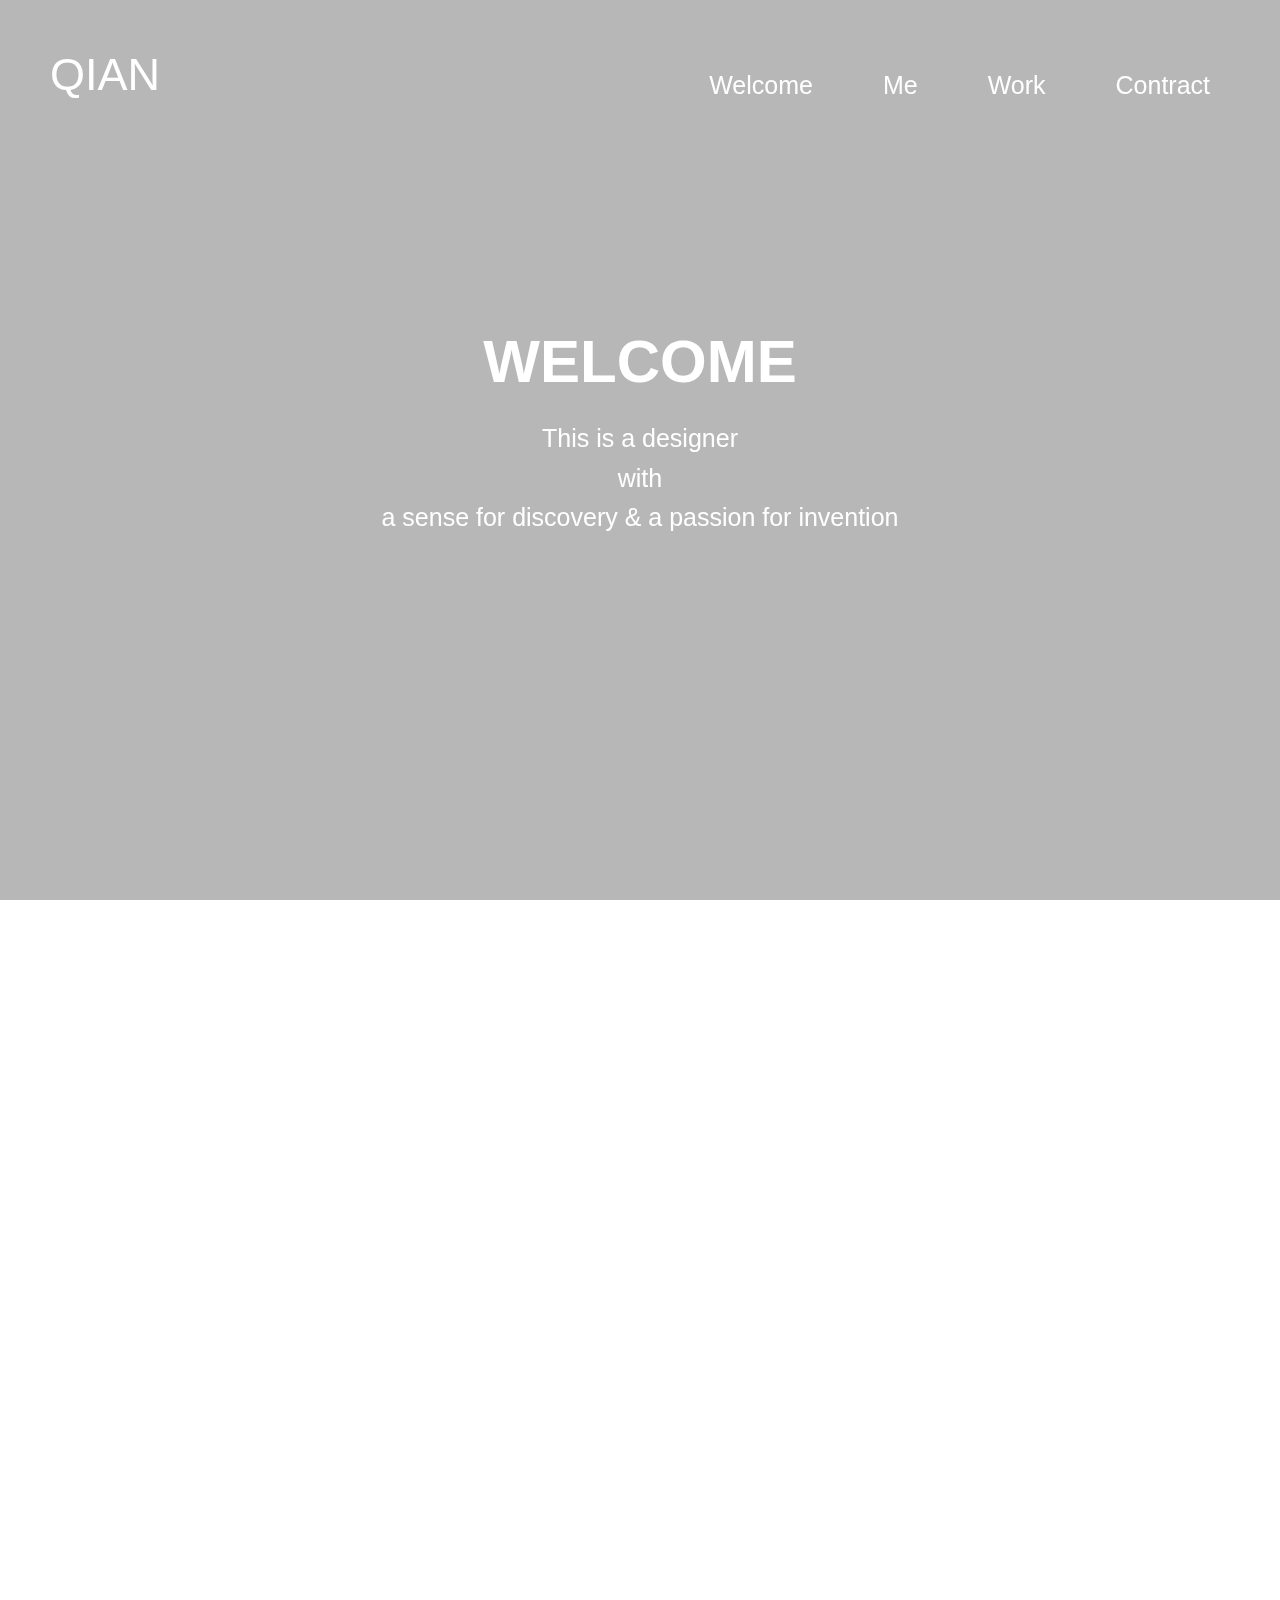
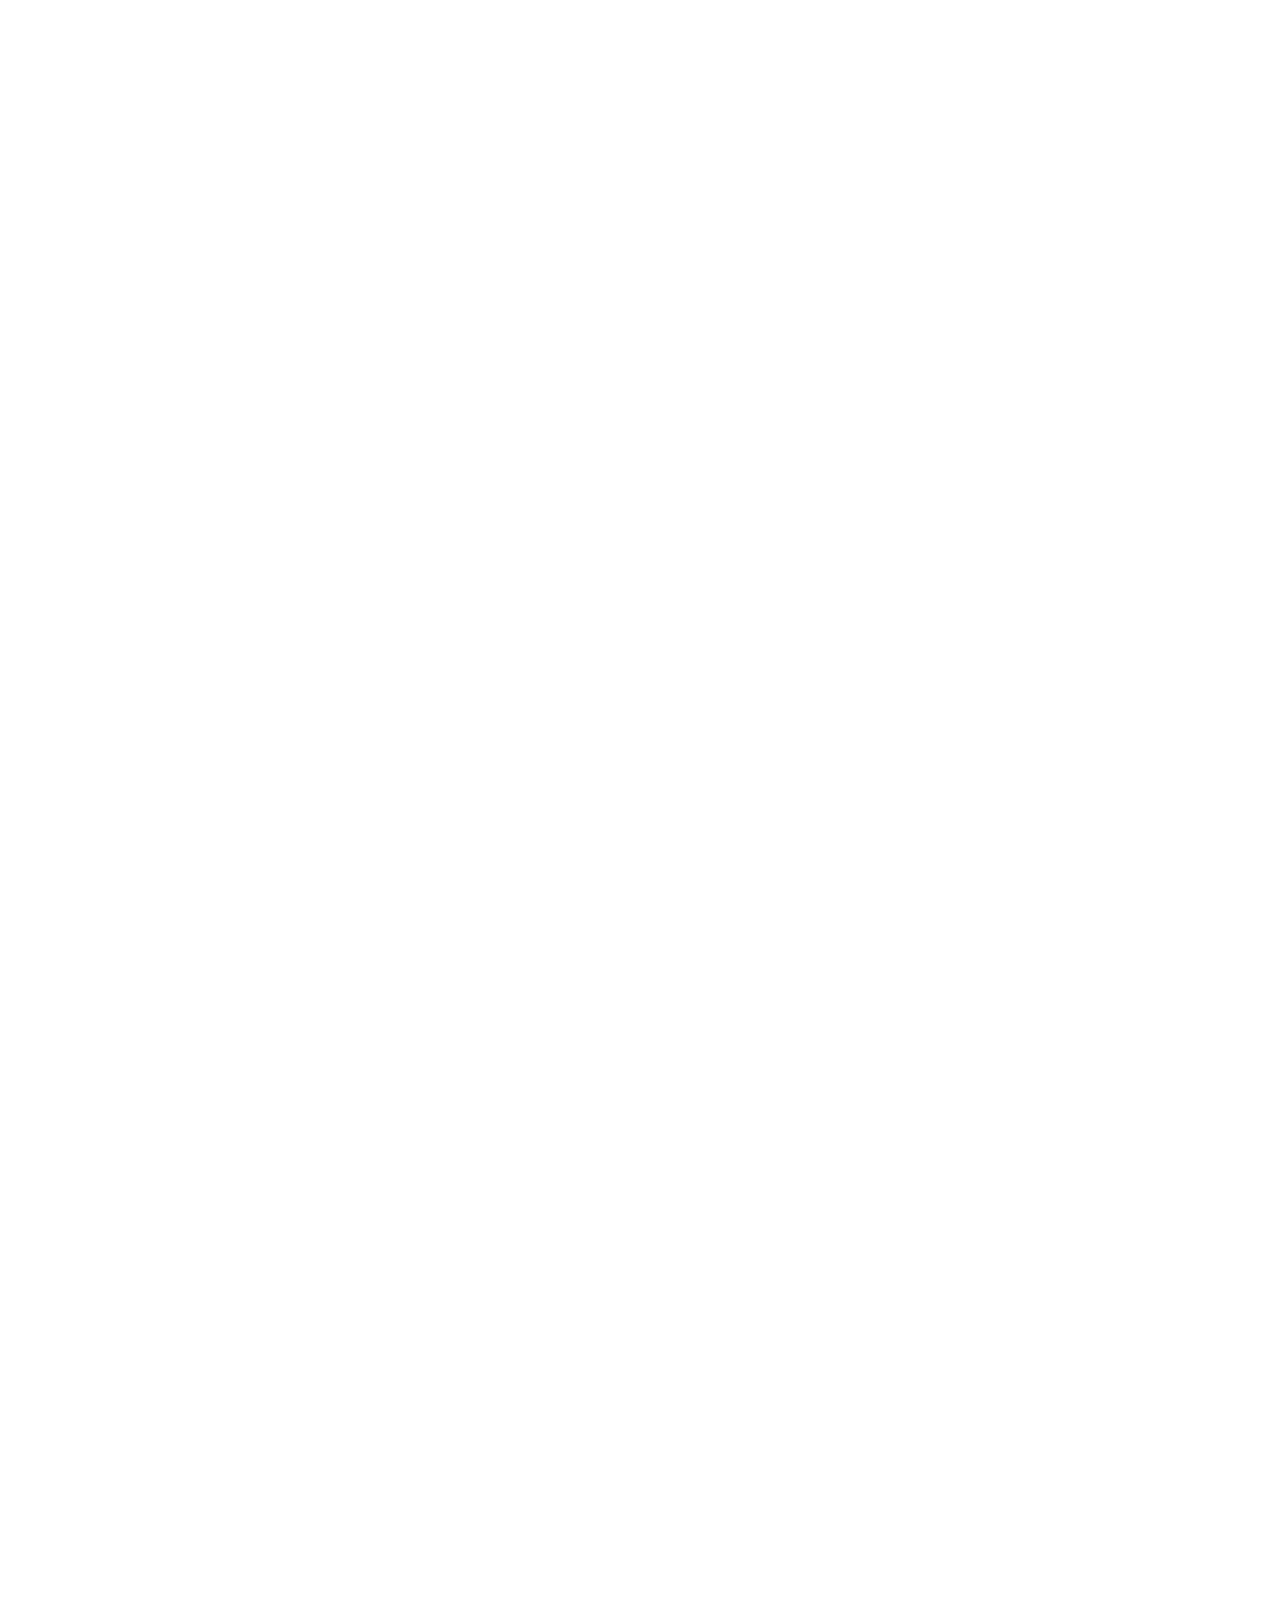
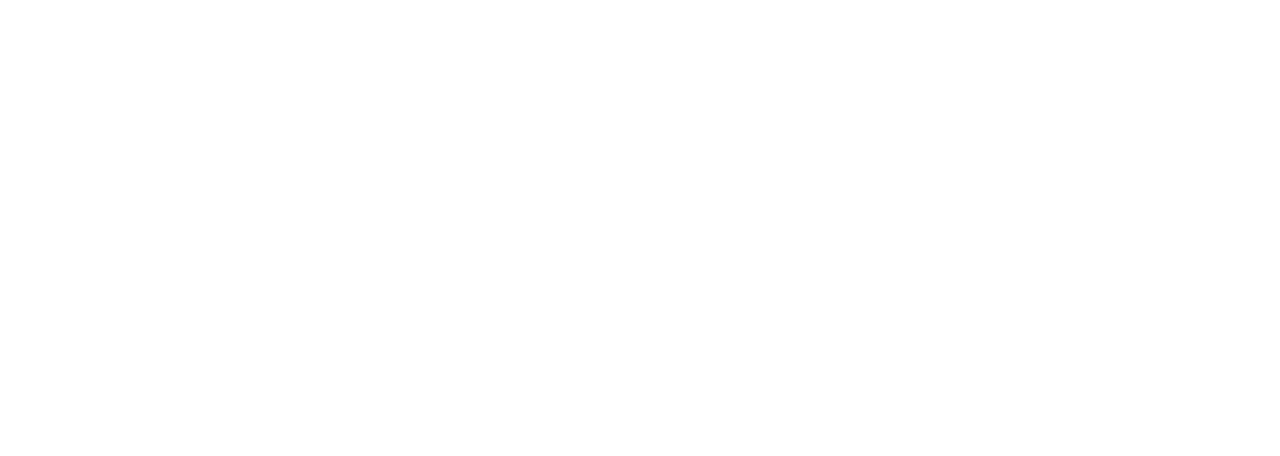
==== index.html @ e3dc4f3d "init" ====
<!DOCTYPE html>
<html>
  <head>
    <meta charset="utf-8" />
    <meta
      name="viewport"
      content="width=device-width, initial-scale=1, maximum-scale=1, minimum-scale=1, user-scalable=no"
    />
    <link rel="stylesheet" href="/umi.af2ab5d7.css" />
    <script>
      window.routerBase = "/";
    </script>
    <script>
      //! umi version: 3.0.12
    </script>
  </head>
  <body>
    <div id="root"></div>

    <script src="/umi.6d277f3b.js"></script>
  </body>
</html>
---- umi.af2ab5d7.css ----
body,html{width:100%;height:100%}input::-ms-clear,input::-ms-reveal{display:none}*,:after,:before{box-sizing:border-box}html{font-family:sans-serif;line-height:1.15;-webkit-text-size-adjust:100%;-ms-text-size-adjust:100%;-ms-overflow-style:scrollbar;-webkit-tap-highlight-color:rgba(0,0,0,0)}@-ms-viewport{width:device-width}article,aside,dialog,figcaption,figure,footer,header,hgroup,main,nav,section{display:block}body{margin:0;color:rgba(0,0,0,.65);font-size:14px;font-family:-apple-system,BlinkMacSystemFont,"Segoe UI",Roboto,"Helvetica Neue",Arial,"Noto Sans",sans-serif,"Apple Color Emoji","Segoe UI Emoji","Segoe UI Symbol","Noto Color Emoji";font-variant:tabular-nums;line-height:1.5715;background-color:#fff;font-feature-settings:"tnum","tnum"}[tabindex="-1"]:focus{outline:none!important}hr{box-sizing:content-box;height:0;overflow:visible}h1,h2,h3,h4,h5,h6{margin-top:0;margin-bottom:.5em;color:rgba(0,0,0,.85);font-weight:500}p{margin-top:0;margin-bottom:1em}abbr[data-original-title],abbr[title]{text-decoration:underline;-webkit-text-decoration:underline dotted;text-decoration:underline dotted;border-bottom:0;cursor:help}address{margin-bottom:1em;font-style:normal;line-height:inherit}input[type=number],input[type=password],input[type=text],textarea{-webkit-appearance:none}dl,ol,ul{margin-top:0;margin-bottom:1em}ol ol,ol ul,ul ol,ul ul{margin-bottom:0}dt{font-weight:500}dd{margin-bottom:.5em;margin-left:0}blockquote{margin:0 0 1em}dfn{font-style:italic}b,strong{font-weight:bolder}small{font-size:80%}sub,sup{position:relative;font-size:75%;line-height:0;vertical-align:baseline}sub{bottom:-.25em}sup{top:-.5em}a{color:#1890ff;text-decoration:none;background-color:transparent;outline:none;cursor:pointer;transition:color .3s;-webkit-text-decoration-skip:objects}a:hover{color:#40a9ff}a:active{color:#096dd9}a:active,a:hover{text-decoration:none;outline:0}a[disabled]{color:rgba(0,0,0,.25);cursor:not-allowed;pointer-events:none}code,kbd,pre,samp{font-size:1em;font-family:"SFMono-Regular",Consolas,"Liberation Mono",Menlo,Courier,monospace}pre{margin-top:0;margin-bottom:1em;overflow:auto}figure{margin:0 0 1em}img{vertical-align:middle;border-style:none}svg:not(:root){overflow:hidden}[role=button],a,area,button,input:not([type=range]),label,select,summary,textarea{touch-action:manipulation}table{border-collapse:collapse}caption{padding-top:.75em;padding-bottom:.3em;color:rgba(0,0,0,.45);text-align:left;caption-side:bottom}th{text-align:inherit}button,input,optgroup,select,textarea{margin:0;color:inherit;font-size:inherit;font-family:inherit;line-height:inherit}button,input{overflow:visible}button,select{text-transform:none}[type=reset],[type=submit],button,html [type=button]{-webkit-appearance:button}[type=button]::-moz-focus-inner,[type=reset]::-moz-focus-inner,[type=submit]::-moz-focus-inner,button::-moz-focus-inner{padding:0;border-style:none}input[type=checkbox],input[type=radio]{box-sizing:border-box;padding:0}input[type=date],input[type=datetime-local],input[type=month],input[type=time]{-webkit-appearance:listbox}textarea{overflow:auto;resize:vertical}fieldset{min-width:0;margin:0;padding:0;border:0}legend{display:block;width:100%;max-width:100%;margin-bottom:.5em;padding:0;color:inherit;font-size:1.5em;line-height:inherit;white-space:normal}progress{vertical-align:baseline}[type=number]::-webkit-inner-spin-button,[type=number]::-webkit-outer-spin-button{height:auto}[type=search]{outline-offset:-2px;-webkit-appearance:none}[type=search]::-webkit-search-cancel-button,[type=search]::-webkit-search-decoration{-webkit-appearance:none}::-webkit-file-upload-button{font:inherit;-webkit-appearance:button}output{display:inline-block}summary{display:list-item}template{display:none}[hidden]{display:none!important}mark{padding:.2em;background-color:#feffe6}::selection{color:#fff;background:#1890ff}.clearfix:before{display:table;content:""}.clearfix:after{display:table;clear:both;content:""}.anticon{display:inline-block;color:inherit;font-style:normal;line-height:0;text-align:center;text-transform:none;vertical-align:-.125em;text-rendering:optimizeLegibility;-webkit-font-smoothing:antialiased;-moz-osx-font-smoothing:grayscale}.anticon>*{line-height:1}.anticon svg{display:inline-block}.anticon:before{display:none}.anticon .anticon-icon{display:block}.anticon[tabindex]{cursor:pointer}.anticon-spin:before{display:inline-block;animation:loadingCircle 1s linear infinite}.anticon-spin{display:inline-block;animation:loadingCircle 1s linear infinite}.fade-appear,.fade-enter{animation-duration:.2s;animation-fill-mode:both;animation-play-state:paused}.fade-leave{animation-duration:.2s;animation-fill-mode:both;animation-play-state:paused}.fade-appear.fade-appear-active,.fade-enter.fade-enter-active{animation-name:antFadeIn;animation-play-state:running}.fade-leave.fade-leave-active{animation-name:antFadeOut;animation-play-state:running;pointer-events:none}.fade-appear,.fade-enter{opacity:0;animation-timing-function:linear}.fade-leave{animation-timing-function:linear}@keyframes antFadeIn{0%{opacity:0}to{opacity:1}}@keyframes antFadeOut{0%{opacity:1}to{opacity:0}}.move-up-appear,.move-up-enter{animation-duration:.2s;animation-fill-mode:both;animation-play-state:paused}.move-up-leave{animation-duration:.2s;animation-fill-mode:both;animation-play-state:paused}.move-up-appear.move-up-appear-active,.move-up-enter.move-up-enter-active{animation-name:antMoveUpIn;animation-play-state:running}.move-up-leave.move-up-leave-active{animation-name:antMoveUpOut;animation-play-state:running;pointer-events:none}.move-up-appear,.move-up-enter{opacity:0;animation-timing-function:cubic-bezier(.08,.82,.17,1)}.move-up-leave{animation-timing-function:cubic-bezier(.6,.04,.98,.34)}.move-down-appear,.move-down-enter{animation-duration:.2s;animation-fill-mode:both;animation-play-state:paused}.move-down-leave{animation-duration:.2s;animation-fill-mode:both;animation-play-state:paused}.move-down-appear.move-down-appear-active,.move-down-enter.move-down-enter-active{animation-name:antMoveDownIn;animation-play-state:running}.move-down-leave.move-down-leave-active{animation-name:antMoveDownOut;animation-play-state:running;pointer-events:none}.move-down-appear,.move-down-enter{opacity:0;animation-timing-function:cubic-bezier(.08,.82,.17,1)}.move-down-leave{animation-timing-function:cubic-bezier(.6,.04,.98,.34)}.move-left-appear,.move-left-enter{animation-duration:.2s;animation-fill-mode:both;animation-play-state:paused}.move-left-leave{animation-duration:.2s;animation-fill-mode:both;animation-play-state:paused}.move-left-appear.move-left-appear-active,.move-left-enter.move-left-enter-active{animation-name:antMoveLeftIn;animation-play-state:running}.move-left-leave.move-left-leave-active{animation-name:antMoveLeftOut;animation-play-state:running;pointer-events:none}.move-left-appear,.move-left-enter{opacity:0;animation-timing-function:cubic-bezier(.08,.82,.17,1)}.move-left-leave{animation-timing-function:cubic-bezier(.6,.04,.98,.34)}.move-right-appear,.move-right-enter{animation-duration:.2s;animation-fill-mode:both;animation-play-state:paused}.move-right-leave{animation-duration:.2s;animation-fill-mode:both;animation-play-state:paused}.move-right-appear.move-right-appear-active,.move-right-enter.move-right-enter-active{animation-name:antMoveRightIn;animation-play-state:running}.move-right-leave.move-right-leave-active{animation-name:antMoveRightOut;animation-play-state:running;pointer-events:none}.move-right-appear,.move-right-enter{opacity:0;animation-timing-function:cubic-bezier(.08,.82,.17,1)}.move-right-leave{animation-timing-function:cubic-bezier(.6,.04,.98,.34)}@keyframes antMoveDownIn{0%{transform:translateY(100%);transform-origin:0 0;opacity:0}to{transform:translateY(0);transform-origin:0 0;opacity:1}}@keyframes antMoveDownOut{0%{transform:translateY(0);transform-origin:0 0;opacity:1}to{transform:translateY(100%);transform-origin:0 0;opacity:0}}@keyframes antMoveLeftIn{0%{transform:translateX(-100%);transform-origin:0 0;opacity:0}to{transform:translateX(0);transform-origin:0 0;opacity:1}}@keyframes antMoveLeftOut{0%{transform:translateX(0);transform-origin:0 0;opacity:1}to{transform:translateX(-100%);transform-origin:0 0;opacity:0}}@keyframes antMoveRightIn{0%{transform:translateX(100%);transform-origin:0 0;opacity:0}to{transform:translateX(0);transform-origin:0 0;opacity:1}}@keyframes antMoveRightOut{0%{transform:translateX(0);transform-origin:0 0;opacity:1}to{transform:translateX(100%);transform-origin:0 0;opacity:0}}@keyframes antMoveUpIn{0%{transform:translateY(-100%);transform-origin:0 0;opacity:0}to{transform:translateY(0);transform-origin:0 0;opacity:1}}@keyframes antMoveUpOut{0%{transform:translateY(0);transform-origin:0 0;opacity:1}to{transform:translateY(-100%);transform-origin:0 0;opacity:0}}@keyframes loadingCircle{to{transform:rotate(1turn)}}[ant-click-animating-without-extra-node=true],[ant-click-animating=true]{position:relative}html{--antd-wave-shadow-color:#1890ff}.ant-click-animating-node,[ant-click-animating-without-extra-node=true]:after{position:absolute;top:0;right:0;bottom:0;left:0;display:block;border-radius:inherit;box-shadow:0 0 0 0 #1890ff;box-shadow:0 0 0 0 var(--antd-wave-shadow-color);opacity:.2;animation:fadeEffect 2s cubic-bezier(.08,.82,.17,1),waveEffect .4s cubic-bezier(.08,.82,.17,1);animation-fill-mode:forwards;content:"";pointer-events:none}@keyframes waveEffect{to{box-shadow:0 0 0 #1890ff;box-shadow:0 0 0 6px #1890ff;box-shadow:0 0 0 6px var(--antd-wave-shadow-color)}}@keyframes fadeEffect{to{opacity:0}}.slide-up-appear,.slide-up-enter{animation-duration:.2s;animation-fill-mode:both;animation-play-state:paused}.slide-up-leave{animation-duration:.2s;animation-fill-mode:both;animation-play-state:paused}.slide-up-appear.slide-up-appear-active,.slide-up-enter.slide-up-enter-active{animation-name:antSlideUpIn;animation-play-state:running}.slide-up-leave.slide-up-leave-active{animation-name:antSlideUpOut;animation-play-state:running;pointer-events:none}.slide-up-appear,.slide-up-enter{opacity:0;animation-timing-function:cubic-bezier(.23,1,.32,1)}.slide-up-leave{animation-timing-function:cubic-bezier(.755,.05,.855,.06)}.slide-down-appear,.slide-down-enter{animation-duration:.2s;animation-fill-mode:both;animation-play-state:paused}.slide-down-leave{animation-duration:.2s;animation-fill-mode:both;animation-play-state:paused}.slide-down-appear.slide-down-appear-active,.slide-down-enter.slide-down-enter-active{animation-name:antSlideDownIn;animation-play-state:running}.slide-down-leave.slide-down-leave-active{animation-name:antSlideDownOut;animation-play-state:running;pointer-events:none}.slide-down-appear,.slide-down-enter{opacity:0;animation-timing-function:cubic-bezier(.23,1,.32,1)}.slide-down-leave{animation-timing-function:cubic-bezier(.755,.05,.855,.06)}.slide-left-appear,.slide-left-enter{animation-duration:.2s;animation-fill-mode:both;animation-play-state:paused}.slide-left-leave{animation-duration:.2s;animation-fill-mode:both;animation-play-state:paused}.slide-left-appear.slide-left-appear-active,.slide-left-enter.slide-left-enter-active{animation-name:antSlideLeftIn;animation-play-state:running}.slide-left-leave.slide-left-leave-active{animation-name:antSlideLeftOut;animation-play-state:running;pointer-events:none}.slide-left-appear,.slide-left-enter{opacity:0;animation-timing-function:cubic-bezier(.23,1,.32,1)}.slide-left-leave{animation-timing-function:cubic-bezier(.755,.05,.855,.06)}.slide-right-appear,.slide-right-enter{animation-duration:.2s;animation-fill-mode:both;animation-play-state:paused}.slide-right-leave{animation-duration:.2s;animation-fill-mode:both;animation-play-state:paused}.slide-right-appear.slide-right-appear-active,.slide-right-enter.slide-right-enter-active{animation-name:antSlideRightIn;animation-play-state:running}.slide-right-leave.slide-right-leave-active{animation-name:antSlideRightOut;animation-play-state:running;pointer-events:none}.slide-right-appear,.slide-right-enter{opacity:0;animation-timing-function:cubic-bezier(.23,1,.32,1)}.slide-right-leave{animation-timing-function:cubic-bezier(.755,.05,.855,.06)}@keyframes antSlideUpIn{0%{transform:scaleY(.8);transform-origin:0 0;opacity:0}to{transform:scaleY(1);transform-origin:0 0;opacity:1}}@keyframes antSlideUpOut{0%{transform:scaleY(1);transform-origin:0 0;opacity:1}to{transform:scaleY(.8);transform-origin:0 0;opacity:0}}@keyframes antSlideDownIn{0%{transform:scaleY(.8);transform-origin:100% 100%;opacity:0}to{transform:scaleY(1);transform-origin:100% 100%;opacity:1}}@keyframes antSlideDownOut{0%{transform:scaleY(1);transform-origin:100% 100%;opacity:1}to{transform:scaleY(.8);transform-origin:100% 100%;opacity:0}}@keyframes antSlideLeftIn{0%{transform:scaleX(.8);transform-origin:0 0;opacity:0}to{transform:scaleX(1);transform-origin:0 0;opacity:1}}@keyframes antSlideLeftOut{0%{transform:scaleX(1);transform-origin:0 0;opacity:1}to{transform:scaleX(.8);transform-origin:0 0;opacity:0}}@keyframes antSlideRightIn{0%{transform:scaleX(.8);transform-origin:100% 0;opacity:0}to{transform:scaleX(1);transform-origin:100% 0;opacity:1}}@keyframes antSlideRightOut{0%{transform:scaleX(1);transform-origin:100% 0;opacity:1}to{transform:scaleX(.8);transform-origin:100% 0;opacity:0}}.zoom-appear,.zoom-enter{animation-duration:.2s;animation-fill-mode:both;animation-play-state:paused}.zoom-leave{animation-duration:.2s;animation-fill-mode:both;animation-play-state:paused}.zoom-appear.zoom-appear-active,.zoom-enter.zoom-enter-active{animation-name:antZoomIn;animation-play-state:running}.zoom-leave.zoom-leave-active{animation-name:antZoomOut;animation-play-state:running;pointer-events:none}.zoom-appear,.zoom-enter{transform:scale(0);opacity:0;animation-timing-function:cubic-bezier(.08,.82,.17,1)}.zoom-leave{animation-timing-function:cubic-bezier(.78,.14,.15,.86)}.zoom-big-appear,.zoom-big-enter{animation-duration:.2s;animation-fill-mode:both;animation-play-state:paused}.zoom-big-leave{animation-duration:.2s;animation-fill-mode:both;animation-play-state:paused}.zoom-big-appear.zoom-big-appear-active,.zoom-big-enter.zoom-big-enter-active{animation-name:antZoomBigIn;animation-play-state:running}.zoom-big-leave.zoom-big-leave-active{animation-name:antZoomBigOut;animation-play-state:running;pointer-events:none}.zoom-big-appear,.zoom-big-enter{transform:scale(0);opacity:0;animation-timing-function:cubic-bezier(.08,.82,.17,1)}.zoom-big-leave{animation-timing-function:cubic-bezier(.78,.14,.15,.86)}.zoom-big-fast-appear,.zoom-big-fast-enter{animation-duration:.1s;animation-fill-mode:both;animation-play-state:paused}.zoom-big-fast-leave{animation-duration:.1s;animation-fill-mode:both;animation-play-state:paused}.zoom-big-fast-appear.zoom-big-fast-appear-active,.zoom-big-fast-enter.zoom-big-fast-enter-active{animation-name:antZoomBigIn;animation-play-state:running}.zoom-big-fast-leave.zoom-big-fast-leave-active{animation-name:antZoomBigOut;animation-play-state:running;pointer-events:none}.zoom-big-fast-appear,.zoom-big-fast-enter{transform:scale(0);opacity:0;animation-timing-function:cubic-bezier(.08,.82,.17,1)}.zoom-big-fast-leave{animation-timing-function:cubic-bezier(.78,.14,.15,.86)}.zoom-up-appear,.zoom-up-enter{animation-duration:.2s;animation-fill-mode:both;animation-play-state:paused}.zoom-up-leave{animation-duration:.2s;animation-fill-mode:both;animation-play-state:paused}.zoom-up-appear.zoom-up-appear-active,.zoom-up-enter.zoom-up-enter-active{animation-name:antZoomUpIn;animation-play-state:running}.zoom-up-leave.zoom-up-leave-active{animation-name:antZoomUpOut;animation-play-state:running;pointer-events:none}.zoom-up-appear,.zoom-up-enter{transform:scale(0);opacity:0;animation-timing-function:cubic-bezier(.08,.82,.17,1)}.zoom-up-leave{animation-timing-function:cubic-bezier(.78,.14,.15,.86)}.zoom-down-appear,.zoom-down-enter{animation-duration:.2s;animation-fill-mode:both;animation-play-state:paused}.zoom-down-leave{animation-duration:.2s;animation-fill-mode:both;animation-play-state:paused}.zoom-down-appear.zoom-down-appear-active,.zoom-down-enter.zoom-down-enter-active{animation-name:antZoomDownIn;animation-play-state:running}.zoom-down-leave.zoom-down-leave-active{animation-name:antZoomDownOut;animation-play-state:running;pointer-events:none}.zoom-down-appear,.zoom-down-enter{transform:scale(0);opacity:0;animation-timing-function:cubic-bezier(.08,.82,.17,1)}.zoom-down-leave{animation-timing-function:cubic-bezier(.78,.14,.15,.86)}.zoom-left-appear,.zoom-left-enter{animation-duration:.2s;animation-fill-mode:both;animation-play-state:paused}.zoom-left-leave{animation-duration:.2s;animation-fill-mode:both;animation-play-state:paused}.zoom-left-appear.zoom-left-appear-active,.zoom-left-enter.zoom-left-enter-active{animation-name:antZoomLeftIn;animation-play-state:running}.zoom-left-leave.zoom-left-leave-active{animation-name:antZoomLeftOut;animation-play-state:running;pointer-events:none}.zoom-left-appear,.zoom-left-enter{transform:scale(0);opacity:0;animation-timing-function:cubic-bezier(.08,.82,.17,1)}.zoom-left-leave{animation-timing-function:cubic-bezier(.78,.14,.15,.86)}.zoom-right-appear,.zoom-right-enter{animation-duration:.2s;animation-fill-mode:both;animation-play-state:paused}.zoom-right-leave{animation-duration:.2s;animation-fill-mode:both;animation-play-state:paused}.zoom-right-appear.zoom-right-appear-active,.zoom-right-enter.zoom-right-enter-active{animation-name:antZoomRightIn;animation-play-state:running}.zoom-right-leave.zoom-right-leave-active{animation-name:antZoomRightOut;animation-play-state:running;pointer-events:none}.zoom-right-appear,.zoom-right-enter{transform:scale(0);opacity:0;animation-timing-function:cubic-bezier(.08,.82,.17,1)}.zoom-right-leave{animation-timing-function:cubic-bezier(.78,.14,.15,.86)}@keyframes antZoomIn{0%{transform:scale(.2);opacity:0}to{transform:scale(1);opacity:1}}@keyframes antZoomOut{0%{transform:scale(1)}to{transform:scale(.2);opacity:0}}@keyframes antZoomBigIn{0%{transform:scale(.8);opacity:0}to{transform:scale(1);opacity:1}}@keyframes antZoomBigOut{0%{transform:scale(1)}to{transform:scale(.8);opacity:0}}@keyframes antZoomUpIn{0%{transform:scale(.8);transform-origin:50% 0;opacity:0}to{transform:scale(1);transform-origin:50% 0}}@keyframes antZoomUpOut{0%{transform:scale(1);transform-origin:50% 0}to{transform:scale(.8);transform-origin:50% 0;opacity:0}}@keyframes antZoomLeftIn{0%{transform:scale(.8);transform-origin:0 50%;opacity:0}to{transform:scale(1);transform-origin:0 50%}}@keyframes antZoomLeftOut{0%{transform:scale(1);transform-origin:0 50%}to{transform:scale(.8);transform-origin:0 50%;opacity:0}}@keyframes antZoomRightIn{0%{transform:scale(.8);transform-origin:100% 50%;opacity:0}to{transform:scale(1);transform-origin:100% 50%}}@keyframes antZoomRightOut{0%{transform:scale(1);transform-origin:100% 50%}to{transform:scale(.8);transform-origin:100% 50%;opacity:0}}@keyframes antZoomDownIn{0%{transform:scale(.8);transform-origin:50% 100%;opacity:0}to{transform:scale(1);transform-origin:50% 100%}}@keyframes antZoomDownOut{0%{transform:scale(1);transform-origin:50% 100%}to{transform:scale(.8);transform-origin:50% 100%;opacity:0}}.ant-motion-collapse-legacy{overflow:hidden}.ant-motion-collapse-legacy-active{transition:height .15s cubic-bezier(.645,.045,.355,1),opacity .15s cubic-bezier(.645,.045,.355,1)!important}.ant-motion-collapse{overflow:hidden;transition:height .15s cubic-bezier(.645,.045,.355,1),opacity .15s cubic-bezier(.645,.045,.355,1)!important}.ant-notification{box-sizing:border-box;padding:0;color:rgba(0,0,0,.65);font-size:14px;font-variant:tabular-nums;line-height:1.5715;list-style:none;font-feature-settings:"tnum","tnum";position:fixed;z-index:1010;width:384px;max-width:calc(100vw - 32px);margin:0 24px 0 0}.ant-notification-bottomLeft,.ant-notification-topLeft{margin-right:0;margin-left:24px}.ant-notification-bottomLeft .ant-notification-fade-appear.ant-notification-fade-appear-active,.ant-notification-bottomLeft .ant-notification-fade-enter.ant-notification-fade-enter-active,.ant-notification-topLeft .ant-notification-fade-appear.ant-notification-fade-appear-active,.ant-notification-topLeft .ant-notification-fade-enter.ant-notification-fade-enter-active{animation-name:NotificationLeftFadeIn}.ant-notification-close-icon{font-size:14px;cursor:pointer}.ant-notification-hook-holder,.ant-notification-notice{position:relative;margin-bottom:16px;overflow:hidden;background:#fff;border-radius:2px;box-shadow:0 3px 6px -4px rgba(0,0,0,.12),0 6px 16px 0 rgba(0,0,0,.08),0 9px 28px 8px rgba(0,0,0,.05)}.ant-notification-hook-holder>.ant-notification-notice{margin-bottom:0;box-shadow:none}.ant-notification-notice{padding:16px 24px;line-height:1.5715}.ant-notification-notice-message{display:inline-block;margin-bottom:8px;color:rgba(0,0,0,.85);font-size:16px;line-height:24px}.ant-notification-notice-message-single-line-auto-margin{display:block;width:calc(264px - 100%);max-width:4px;background-color:transparent;pointer-events:none}.ant-notification-notice-message-single-line-auto-margin:before{display:block;content:""}.ant-notification-notice-description{font-size:14px}.ant-notification-notice-closable .ant-notification-notice-message{padding-right:24px}.ant-notification-notice-with-icon .ant-notification-notice-message{margin-bottom:4px;margin-left:48px;font-size:16px}.ant-notification-notice-with-icon .ant-notification-notice-description{margin-left:48px;font-size:14px}.ant-notification-notice-icon{position:absolute;margin-left:4px;font-size:24px;line-height:24px}.anticon.ant-notification-notice-icon-success{color:#52c41a}.anticon.ant-notification-notice-icon-info{color:#1890ff}.anticon.ant-notification-notice-icon-warning{color:#faad14}.anticon.ant-notification-notice-icon-error{color:#ff4d4f}.ant-notification-notice-close{position:absolute;top:16px;right:22px;color:rgba(0,0,0,.45);outline:none}.ant-notification-notice-close:hover{color:rgba(0,0,0,.67)}.ant-notification-notice-btn{float:right;margin-top:16px}.ant-notification .notification-fade-effect{animation-duration:.24s;animation-timing-function:cubic-bezier(.645,.045,.355,1);animation-fill-mode:both}.ant-notification-fade-appear,.ant-notification-fade-enter{opacity:0;animation-duration:.24s;animation-timing-function:cubic-bezier(.645,.045,.355,1);animation-fill-mode:both;animation-play-state:paused}.ant-notification-fade-leave{animation-duration:.24s;animation-timing-function:cubic-bezier(.645,.045,.355,1);animation-fill-mode:both;animation-duration:.2s;animation-play-state:paused}.ant-notification-fade-appear.ant-notification-fade-appear-active,.ant-notification-fade-enter.ant-notification-fade-enter-active{animation-name:NotificationFadeIn;animation-play-state:running}.ant-notification-fade-leave.ant-notification-fade-leave-active{animation-name:NotificationFadeOut;animation-play-state:running}@keyframes NotificationFadeIn{0%{left:384px;opacity:0}to{left:0;opacity:1}}@keyframes NotificationLeftFadeIn{0%{right:384px;opacity:0}to{right:0;opacity:1}}@keyframes NotificationFadeOut{0%{max-height:150px;margin-bottom:16px;padding-top:16px 24px;padding-bottom:16px 24px;opacity:1}to{max-height:0;margin-bottom:0;padding-top:0;padding-bottom:0;opacity:0}}.ant-message{box-sizing:border-box;margin:0;padding:0;color:rgba(0,0,0,.65);font-size:14px;font-variant:tabular-nums;line-height:1.5715;list-style:none;font-feature-settings:"tnum","tnum";position:fixed;top:16px;left:0;z-index:1010;width:100%;pointer-events:none}.ant-message-notice{padding:8px;text-align:center}.ant-message-notice:first-child{margin-top:-8px}.ant-message-notice-content{display:inline-block;padding:10px 16px;background:#fff;border-radius:2px;box-shadow:0 3px 6px -4px rgba(0,0,0,.12),0 6px 16px 0 rgba(0,0,0,.08),0 9px 28px 8px rgba(0,0,0,.05);pointer-events:all}.ant-message-success .anticon{color:#52c41a}.ant-message-error .anticon{color:#ff4d4f}.ant-message-warning .anticon{color:#faad14}.ant-message-info .anticon,.ant-message-loading .anticon{color:#1890ff}.ant-message .anticon{position:relative;top:1px;margin-right:8px;font-size:16px}.ant-message-notice.move-up-leave.move-up-leave-active{animation-name:MessageMoveOut;animation-duration:.3s}@keyframes MessageMoveOut{0%{max-height:150px;padding:8px;opacity:1}to{max-height:0;padding:0;opacity:0}}p{margin:0}ul{list-style:none}h1{color:inherit}.clear_float:after{display:block;width:0;height:0;padding:0;border:none;outline:none;margin:0;clear:both;content:""}.fl{float:left}.fr{float:right}.pr{position:relative}#root .fp-tableCell{display:block;vertical-align:unset}.loading_container___3vHnZ{position:fixed;left:50%;top:50%;margin:-51px 0 0 -99px;width:198px;height:102px;padding:10px;text-align:center;color:#fff;background-color:rgba(0,0,0,.2);border-radius:5px}
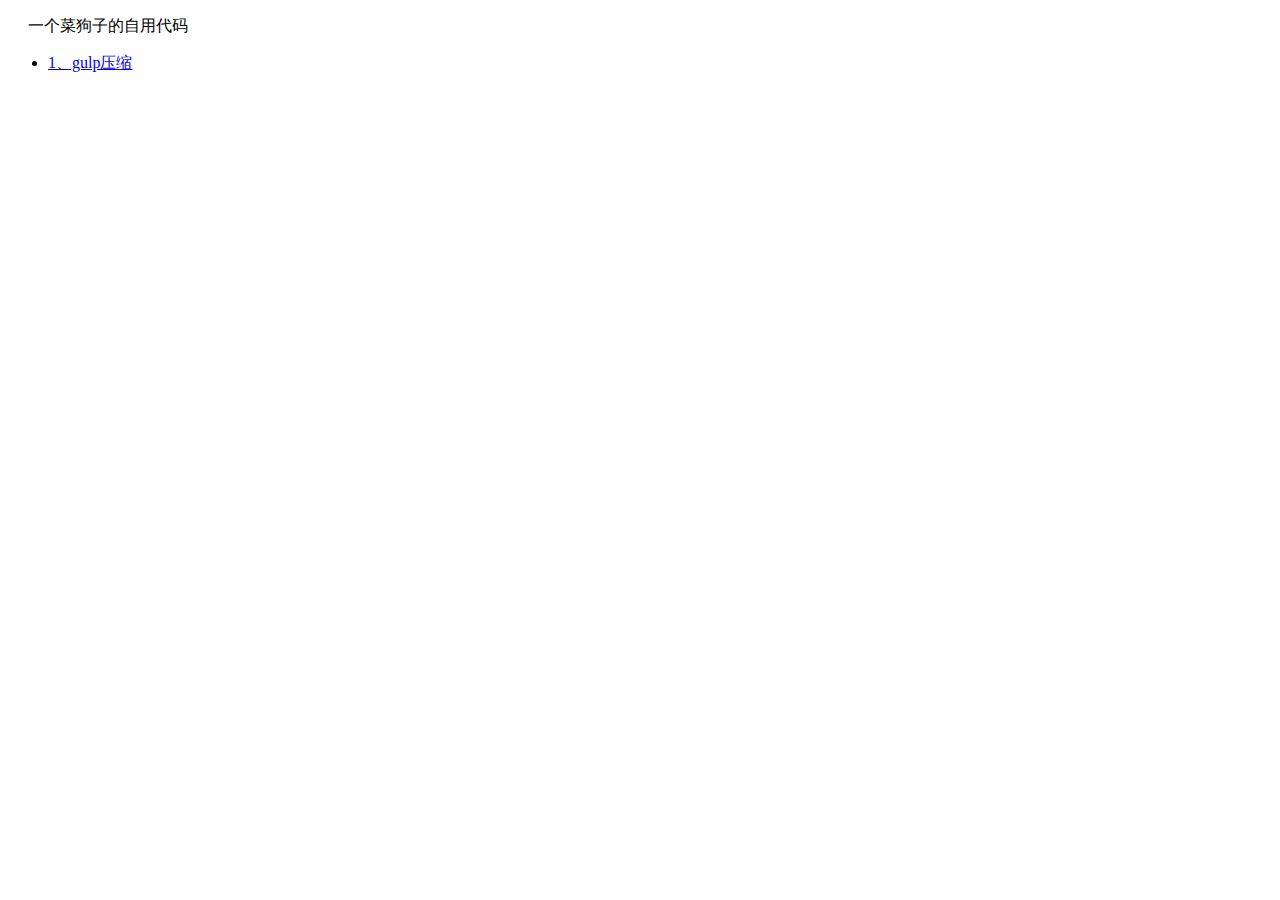
==== commit d54ca9ed: "commit: 自用代码-gulp" ====
--- a/index.html
+++ b/index.html
@@ -1,22 +1,13 @@
 <!DOCTYPE html>
-<html>
-  <head>
-    <meta charset="utf-8" />
-    <meta
-      name="viewport"
-      content="width=device-width, initial-scale=1, maximum-scale=1, minimum-scale=1, user-scalable=no"
-    />
-    <link rel="stylesheet" href="/umi.af2ab5d7.css" />
-    <script>
-      window.routerBase = "/";
-    </script>
-    <script>
-      //! umi version: 3.0.12
-    </script>
-  </head>
-  <body>
-    <div id="root"></div>
-
-    <script src="/umi.6d277f3b.js"></script>
-  </body>
+<html lang="en">
+<head>
+    <meta charset="UTF-8">
+    <title>poet-自用代码</title>
+</head>
+<body>
+<p style="margin-left: 20px;">一个菜狗子的自用代码</p>
+<ul>
+    <li><a href="./1、gulp">1、gulp压缩</a></li>
+</ul>
+</body>
 </html>
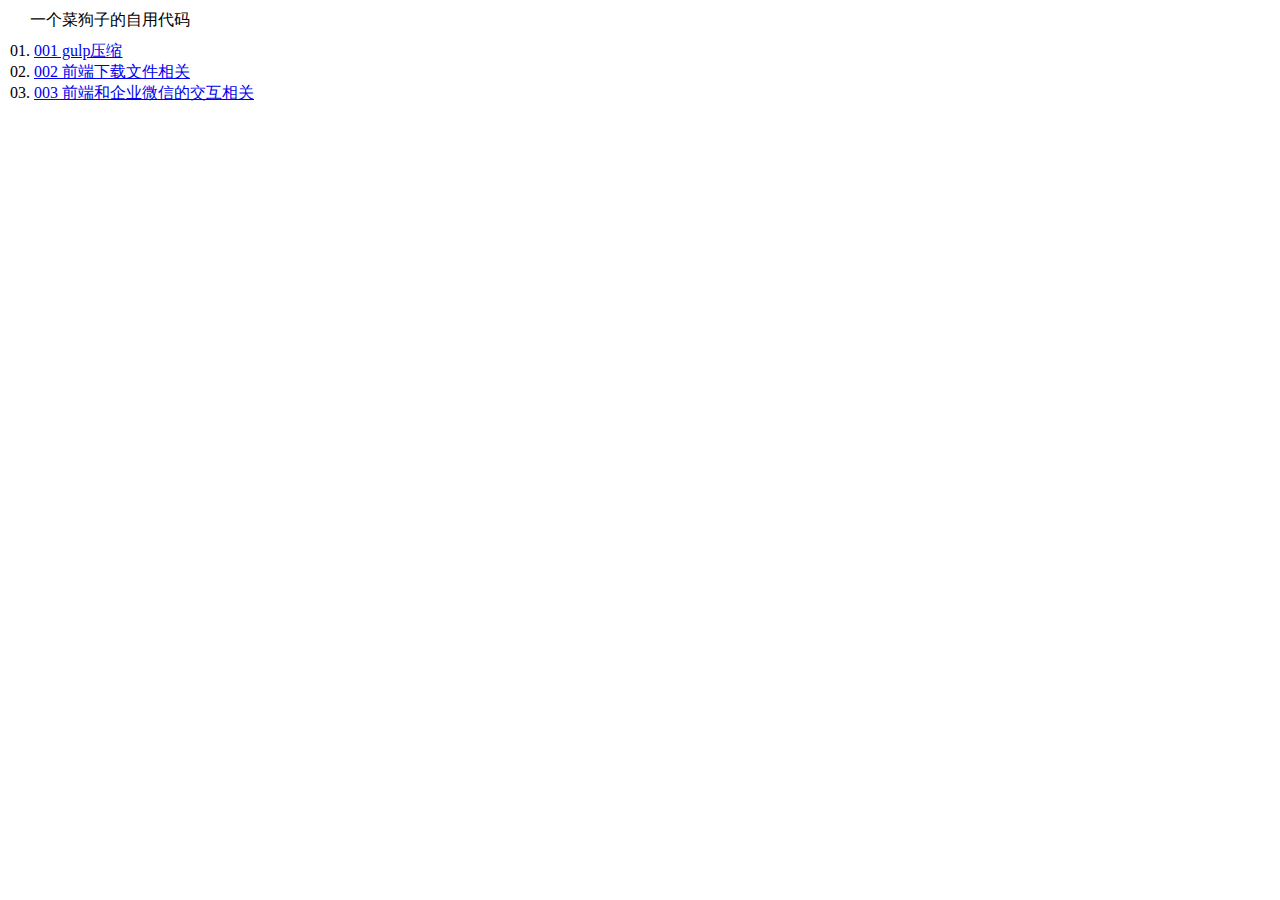
==== commit d8ccaf15: "doc: 完善" ====
--- a/index.html
+++ b/index.html
@@ -3,11 +3,14 @@
 <head>
     <meta charset="UTF-8">
     <title>poet-自用代码</title>
+    <link rel="stylesheet" href="./index.css">
 </head>
 <body>
 <p style="margin-left: 20px;">一个菜狗子的自用代码</p>
 <ul>
-    <li><a href="./1、gulp">1、gulp压缩</a></li>
+    <li><a href="./001、gulp">001 gulp压缩</a></li>
+    <li><a href="./002、下载">002 前端下载文件相关</a></li>
+    <li><a href="./003、企业微信">003 前端和企业微信的交互相关</a></li>
 </ul>
 </body>
 </html>
--- a/index.css
+++ b/index.css
@@ -0,0 +1,27 @@
+* {
+    padding: 0;
+    margin: 0;
+}
+
+body {
+    margin: 10px;
+}
+
+p {
+    margin: 10px 0;
+}
+
+pre {
+    width: fit-content;
+    padding: 0 24px;
+    border: 1px solid #cccccc;
+}
+
+code {
+    white-space: pre-wrap;
+}
+
+ul {
+    padding-left: 24px;
+    list-style: decimal-leading-zero;
+}
